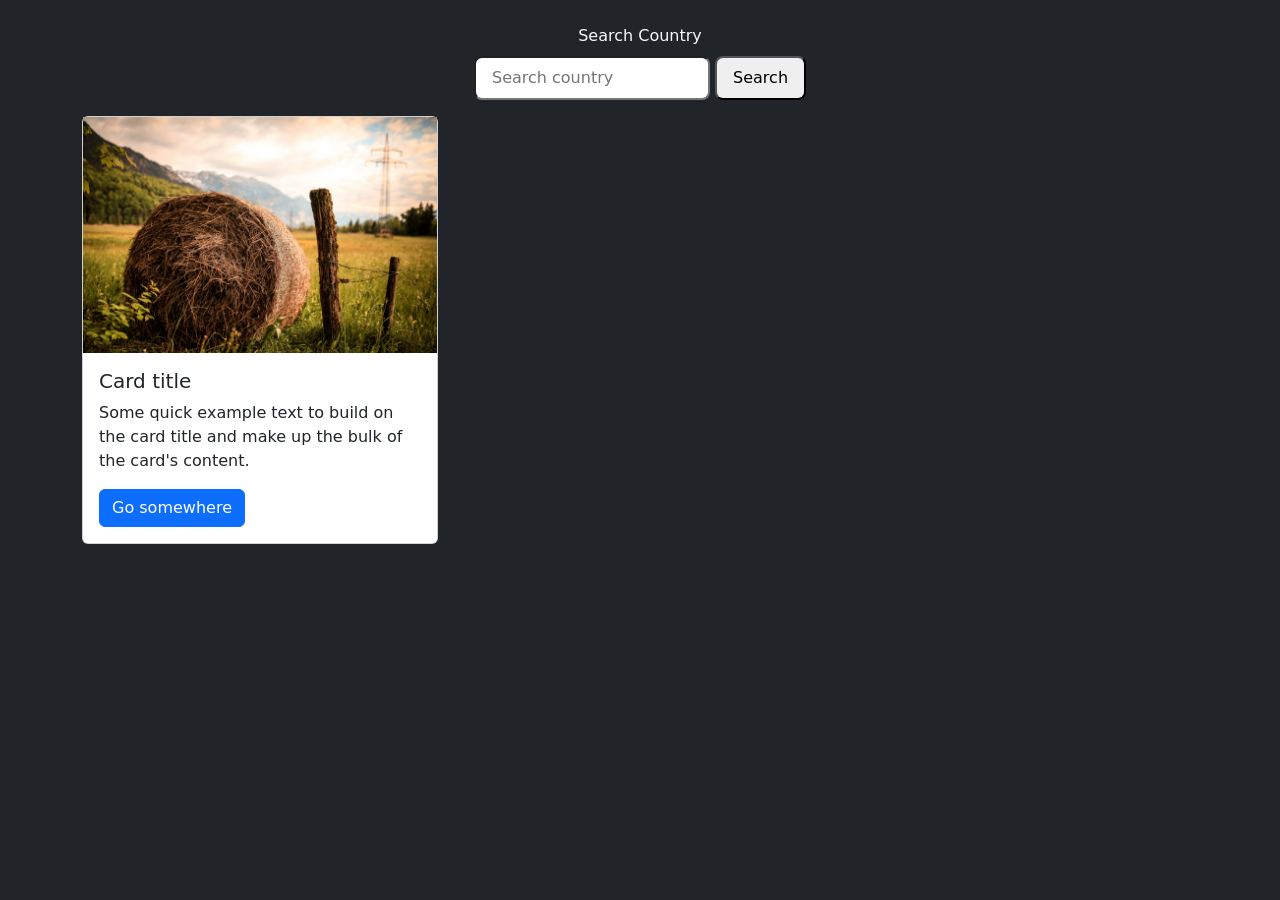
==== index.html @ 63b00c7c "first commit" ====
<!DOCTYPE html>
<html lang="en">
<head>
    <meta charset="UTF-8">
    <meta http-equiv="X-UA-Compatible" content="IE=edge">
    <meta name="viewport" content="width=device-width, initial-scale=1.0">
    <link href="https://cdn.jsdelivr.net/npm/bootstrap@5.0.2/dist/css/bootstrap.min.css" rel="stylesheet" integrity="sha384-EVSTQN3/azprG1Anm3QDgpJLIm9Nao0Yz1ztcQTwFspd3yD65VohhpuuCOmLASjC" crossorigin="anonymous">
    <link rel="stylesheet" href="style.css">
    <title>Document</title>
</head>
<body class="bg-dark">
    <section id="country">
        <div class="container py-3">
            <div class="search text-center">
                <form action="index.php" method="post" class="search-form">
                    <label for="country" class="my-2 text-light">Search Country</label><br>
                    <input type="text" name="country" class="search-input py-2 px-3 rounded-3" placeholder="Search country">
                    <input type="submit" class="search py-2 px-3 rounded-3" name="search" value="Search">
                </form>
            </div>
            <div class="row py-3">
                <div class="col-md-4">
                    <div class="card">
                        <img src="img/pexels-tobi-518557.jpg" alt="">
                        <div class="card-body">
                            <h5 class="card-title">Card title</h5>
                            <p class="card-text">Some quick example text to build on the card title and make up the bulk of the card's content.</p>
                            <a href="#" class="btn btn-primary">Go somewhere</a>
                        </div>
                    </div>
                </div>
            </div>
        </div>
    </section>
    <script src="https://cdn.jsdelivr.net/npm/bootstrap@5.0.2/dist/js/bootstrap.bundle.min.js" integrity="sha384-MrcW6ZMFYlzcLA8Nl+NtUVF0sA7MsXsP1UyJoMp4YLEuNSfAP+JcXn/tWtIaxVXM" crossorigin="anonymous"></script>
    <script src="app.js"></script>
</body>
</html>
---- style.css ----
.image {
    width: 100%;
    height: 250px !important;
}
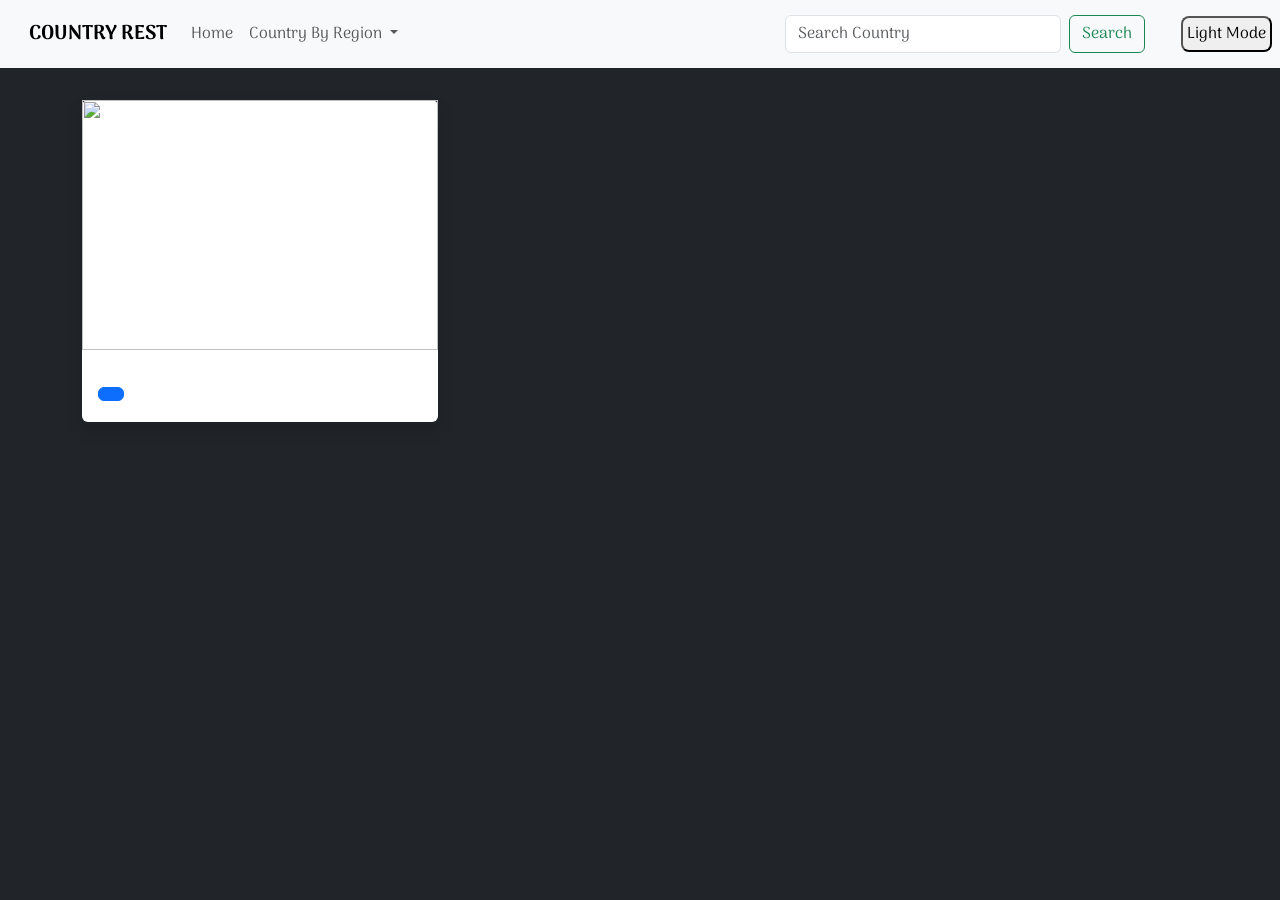
==== commit fece2adf: "renew" ====
--- a/index.html
+++ b/index.html
@@ -8,24 +8,55 @@
     <link rel="stylesheet" href="style.css">
     <title>Document</title>
 </head>
-<body class="bg-dark">
+<body class="bg-dark text-light body">
+    <section id="navbarsection">
+        <nav class="navbar navbar-expand-lg navbar-light bg-light">
+            <div class="container">
+              <a class="navbar-brand" href="#"><b>COUNTRY REST</b></a>
+              <button class="navbar-toggler" type="button" data-bs-toggle="collapse" data-bs-target="#navbarSupportedContent" aria-controls="navbarSupportedContent" aria-expanded="false" aria-label="Toggle navigation">
+                <span class="navbar-toggler-icon"></span>
+              </button>
+              <div class="collapse navbar-collapse" id="navbarSupportedContent">
+                <ul class="navbar-nav me-auto mb-2 mb-lg-0">
+                  <li class="nav-item">
+                    <a class="nav-link home" aria-current="page" href="#">Home</a>
+                  </li>
+                  <li class="nav-item dropdown">
+                    <a class="nav-link dropdown-toggle" href="#" id="navbarDropdown" role="button" data-bs-toggle="dropdown" aria-expanded="false">
+                        Country By Region
+                    </a>
+                    <ul class="dropdown-menu" aria-labelledby="navbarDropdown">
+                      <li><a class="dropdown-item region" href="#">Africa</a></li>
+                      <li><a class="dropdown-item region" href="#">Europe</a></li>
+                      <li><a class="dropdown-item region" href="#">Asia</a></li>
+                      <li><a class="dropdown-item region" href="#">Americas</a></li>
+                      <li><a class="dropdown-item region" href="#">Oceania</a></li>
+                    </ul>
+                  </li>
+                </ul>
+                <form class="d-flex search">
+                  <input class="form-control me-2 search-input" type="search" placeholder="Search Country" aria-label="Search">
+                  <button class="btn btn-outline-success search" type="submit">Search</button>
+                </form>
+              </div>
+            </div>
+            <div class="p-2 d-flex justify-content-end align-items-center">
+              <button class="rounded-3 p-1 changebtn">Light Mode</button>
+            </div>
+          </nav>
+    </section>
     <section id="country">
         <div class="container py-3">
-            <div class="search text-center">
-                <form action="index.php" method="post" class="search-form">
-                    <label for="country" class="my-2 text-light">Search Country</label><br>
-                    <input type="text" name="country" class="search-input py-2 px-3 rounded-3" placeholder="Search country">
-                    <input type="submit" class="search py-2 px-3 rounded-3" name="search" value="Search">
-                </form>
-            </div>
             <div class="row py-3">
-                <div class="col-md-4">
-                    <div class="card">
-                        <img src="img/pexels-tobi-518557.jpg" alt="">
+                <div class="col-md-4 mb-5">
+                    <div class="card border-0 shadow">
+                        <img src="" alt="" class="image">
                         <div class="card-body">
-                            <h5 class="card-title">Card title</h5>
-                            <p class="card-text">Some quick example text to build on the card title and make up the bulk of the card's content.</p>
-                            <a href="#" class="btn btn-primary">Go somewhere</a>
+                            <h5 class="card-title"></h5>
+                            <p class="card-text"></p>
+                            <p class="card-text"></p>
+                            <p class="card-text"></p>
+                            <a href="#" class="btn btn-primary view-more"></a>
                         </div>
                     </div>
                 </div>
--- a/style.css
+++ b/style.css
@@ -1,4 +1,22 @@
+@import url('https://fonts.googleapis.com/css2?family=Arima&display=swap');
+
+* {
+    margin: 0;
+    padding: 0;
+    box-sizing: border-box;
+    font-family: 'Arima', cursive;
+}
 .image {
     width: 100%;
     height: 250px !important;
-}+}
+
+.change {
+    background-color: white !important;
+    color: black !important;
+}
+.changecard {
+    background-color: black !important;
+    color: white !important;
+}
+
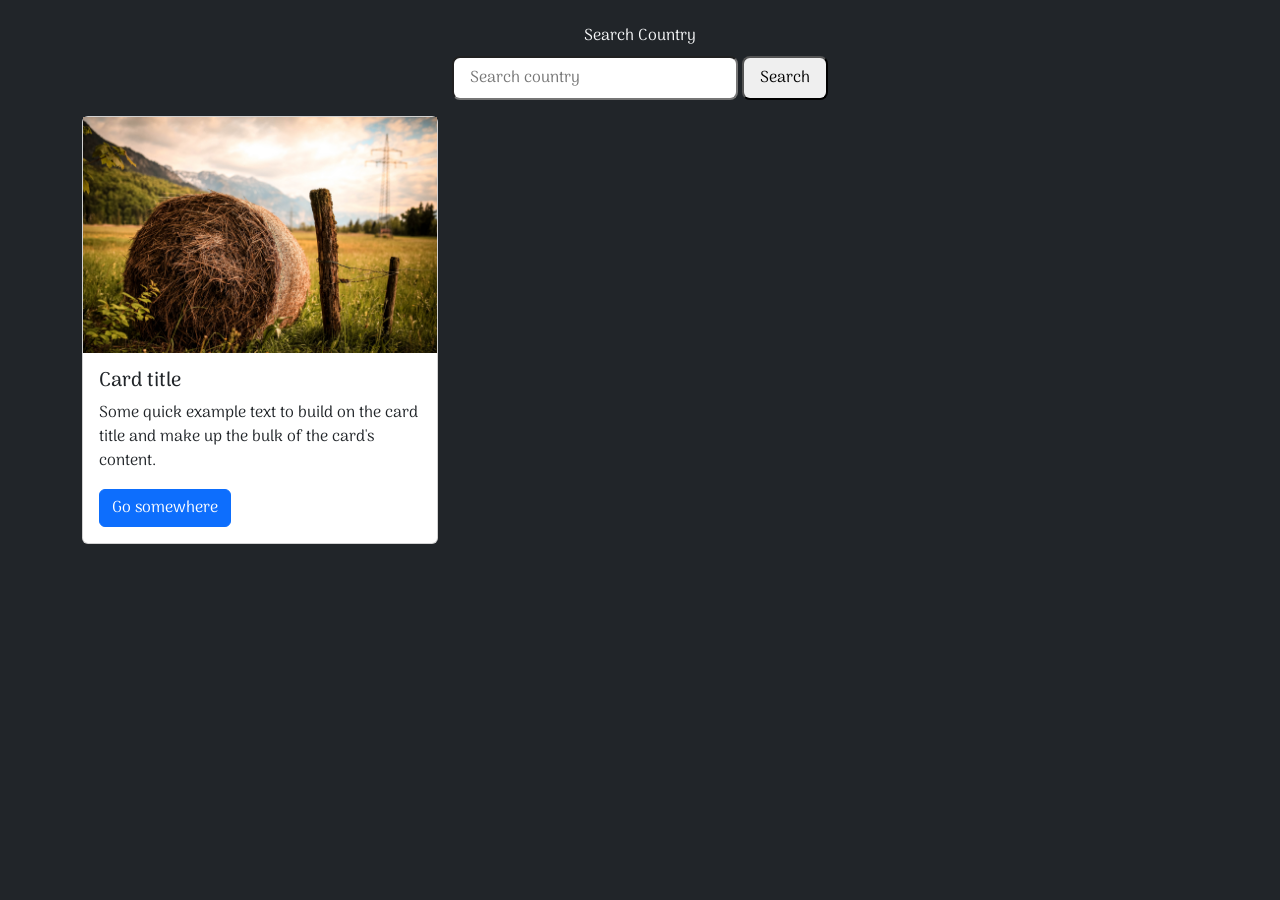
==== commit 979c3f7b: "new" ====
--- a/index.html
+++ b/index.html
@@ -8,55 +8,24 @@
     <link rel="stylesheet" href="style.css">
     <title>Document</title>
 </head>
-<body class="bg-dark text-light body">
-    <section id="navbarsection">
-        <nav class="navbar navbar-expand-lg navbar-light bg-light">
-            <div class="container">
-              <a class="navbar-brand" href="#"><b>COUNTRY REST</b></a>
-              <button class="navbar-toggler" type="button" data-bs-toggle="collapse" data-bs-target="#navbarSupportedContent" aria-controls="navbarSupportedContent" aria-expanded="false" aria-label="Toggle navigation">
-                <span class="navbar-toggler-icon"></span>
-              </button>
-              <div class="collapse navbar-collapse" id="navbarSupportedContent">
-                <ul class="navbar-nav me-auto mb-2 mb-lg-0">
-                  <li class="nav-item">
-                    <a class="nav-link home" aria-current="page" href="#">Home</a>
-                  </li>
-                  <li class="nav-item dropdown">
-                    <a class="nav-link dropdown-toggle" href="#" id="navbarDropdown" role="button" data-bs-toggle="dropdown" aria-expanded="false">
-                        Country By Region
-                    </a>
-                    <ul class="dropdown-menu" aria-labelledby="navbarDropdown">
-                      <li><a class="dropdown-item region" href="#">Africa</a></li>
-                      <li><a class="dropdown-item region" href="#">Europe</a></li>
-                      <li><a class="dropdown-item region" href="#">Asia</a></li>
-                      <li><a class="dropdown-item region" href="#">Americas</a></li>
-                      <li><a class="dropdown-item region" href="#">Oceania</a></li>
-                    </ul>
-                  </li>
-                </ul>
-                <form class="d-flex search">
-                  <input class="form-control me-2 search-input" type="search" placeholder="Search Country" aria-label="Search">
-                  <button class="btn btn-outline-success search" type="submit">Search</button>
-                </form>
-              </div>
-            </div>
-            <div class="p-2 d-flex justify-content-end align-items-center">
-              <button class="rounded-3 p-1 changebtn">Light Mode</button>
-            </div>
-          </nav>
-    </section>
+<body class="bg-dark">
     <section id="country">
         <div class="container py-3">
+            <div class="search text-center">
+                <form action="" method="post" class="search-form">
+                    <label for="country" class="my-2 text-light">Search Country</label><br>
+                    <input type="text" name="country" class="search-input py-2 px-3 rounded-3" placeholder="Search country">
+                    <input type="submit" class="search py-2 px-3 rounded-3" name="search" value="Search">
+                </form>
+            </div>
             <div class="row py-3">
-                <div class="col-md-4 mb-5">
-                    <div class="card border-0 shadow">
-                        <img src="" alt="" class="image">
+                <div class="col-md-4">
+                    <div class="card">
+                        <img src="img/pexels-tobi-518557.jpg" alt="">
                         <div class="card-body">
-                            <h5 class="card-title"></h5>
-                            <p class="card-text"></p>
-                            <p class="card-text"></p>
-                            <p class="card-text"></p>
-                            <a href="#" class="btn btn-primary view-more"></a>
+                            <h5 class="card-title">Card title</h5>
+                            <p class="card-text">Some quick example text to build on the card title and make up the bulk of the card's content.</p>
+                            <a href="#" class="btn btn-primary">Go somewhere</a>
                         </div>
                     </div>
                 </div>
--- a/style.css
+++ b/style.css
@@ -15,8 +15,8 @@
     background-color: white !important;
     color: black !important;
 }
-.changecard {
+/* .changecard {
     background-color: black !important;
     color: white !important;
-}
+} */
 
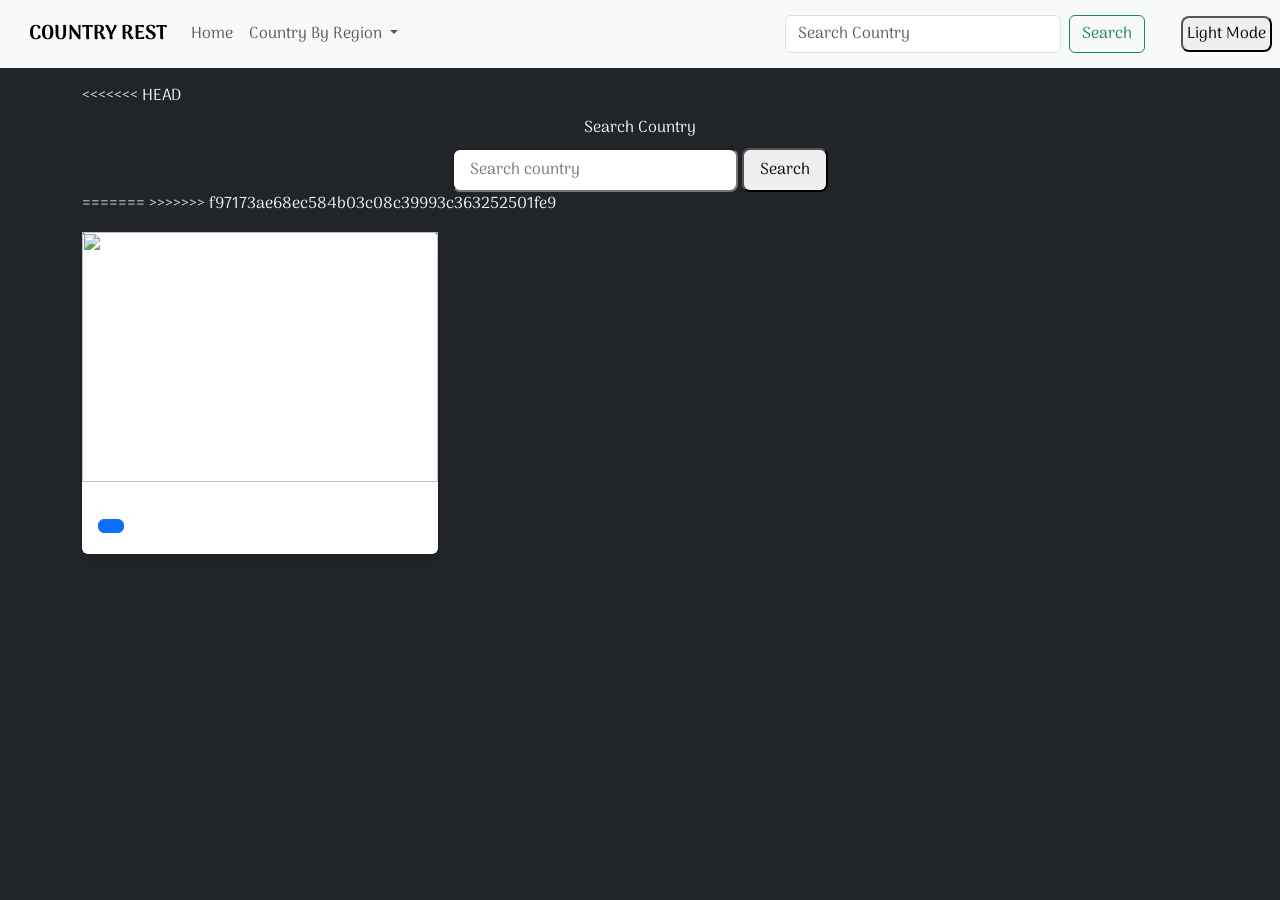
==== commit 31f86831: "Merge branch 'main' of https://github.com/Official-simple-soul/restCountry" ====
--- a/index.html
+++ b/index.html
@@ -8,9 +8,46 @@
     <link rel="stylesheet" href="style.css">
     <title>Document</title>
 </head>
-<body class="bg-dark">
+<body class="bg-dark text-light body">
+    <section id="navbarsection">
+        <nav class="navbar navbar-expand-lg navbar-light bg-light">
+            <div class="container">
+              <a class="navbar-brand" href="#"><b>COUNTRY REST</b></a>
+              <button class="navbar-toggler" type="button" data-bs-toggle="collapse" data-bs-target="#navbarSupportedContent" aria-controls="navbarSupportedContent" aria-expanded="false" aria-label="Toggle navigation">
+                <span class="navbar-toggler-icon"></span>
+              </button>
+              <div class="collapse navbar-collapse" id="navbarSupportedContent">
+                <ul class="navbar-nav me-auto mb-2 mb-lg-0">
+                  <li class="nav-item">
+                    <a class="nav-link home" aria-current="page" href="#">Home</a>
+                  </li>
+                  <li class="nav-item dropdown">
+                    <a class="nav-link dropdown-toggle" href="#" id="navbarDropdown" role="button" data-bs-toggle="dropdown" aria-expanded="false">
+                        Country By Region
+                    </a>
+                    <ul class="dropdown-menu" aria-labelledby="navbarDropdown">
+                      <li><a class="dropdown-item region" href="#">Africa</a></li>
+                      <li><a class="dropdown-item region" href="#">Europe</a></li>
+                      <li><a class="dropdown-item region" href="#">Asia</a></li>
+                      <li><a class="dropdown-item region" href="#">Americas</a></li>
+                      <li><a class="dropdown-item region" href="#">Oceania</a></li>
+                    </ul>
+                  </li>
+                </ul>
+                <form class="d-flex search">
+                  <input class="form-control me-2 search-input" type="search" placeholder="Search Country" aria-label="Search">
+                  <button class="btn btn-outline-success search" type="submit">Search</button>
+                </form>
+              </div>
+            </div>
+            <div class="p-2 d-flex justify-content-end align-items-center">
+              <button class="rounded-3 p-1 changebtn">Light Mode</button>
+            </div>
+          </nav>
+    </section>
     <section id="country">
         <div class="container py-3">
+<<<<<<< HEAD
             <div class="search text-center">
                 <form action="" method="post" class="search-form">
                     <label for="country" class="my-2 text-light">Search Country</label><br>
@@ -18,14 +55,18 @@
                     <input type="submit" class="search py-2 px-3 rounded-3" name="search" value="Search">
                 </form>
             </div>
+=======
+>>>>>>> f97173ae68ec584b03c08c39993c363252501fe9
             <div class="row py-3">
-                <div class="col-md-4">
-                    <div class="card">
-                        <img src="img/pexels-tobi-518557.jpg" alt="">
+                <div class="col-md-4 mb-5">
+                    <div class="card border-0 shadow">
+                        <img src="" alt="" class="image">
                         <div class="card-body">
-                            <h5 class="card-title">Card title</h5>
-                            <p class="card-text">Some quick example text to build on the card title and make up the bulk of the card's content.</p>
-                            <a href="#" class="btn btn-primary">Go somewhere</a>
+                            <h5 class="card-title"></h5>
+                            <p class="card-text"></p>
+                            <p class="card-text"></p>
+                            <p class="card-text"></p>
+                            <a href="#" class="btn btn-primary view-more"></a>
                         </div>
                     </div>
                 </div>
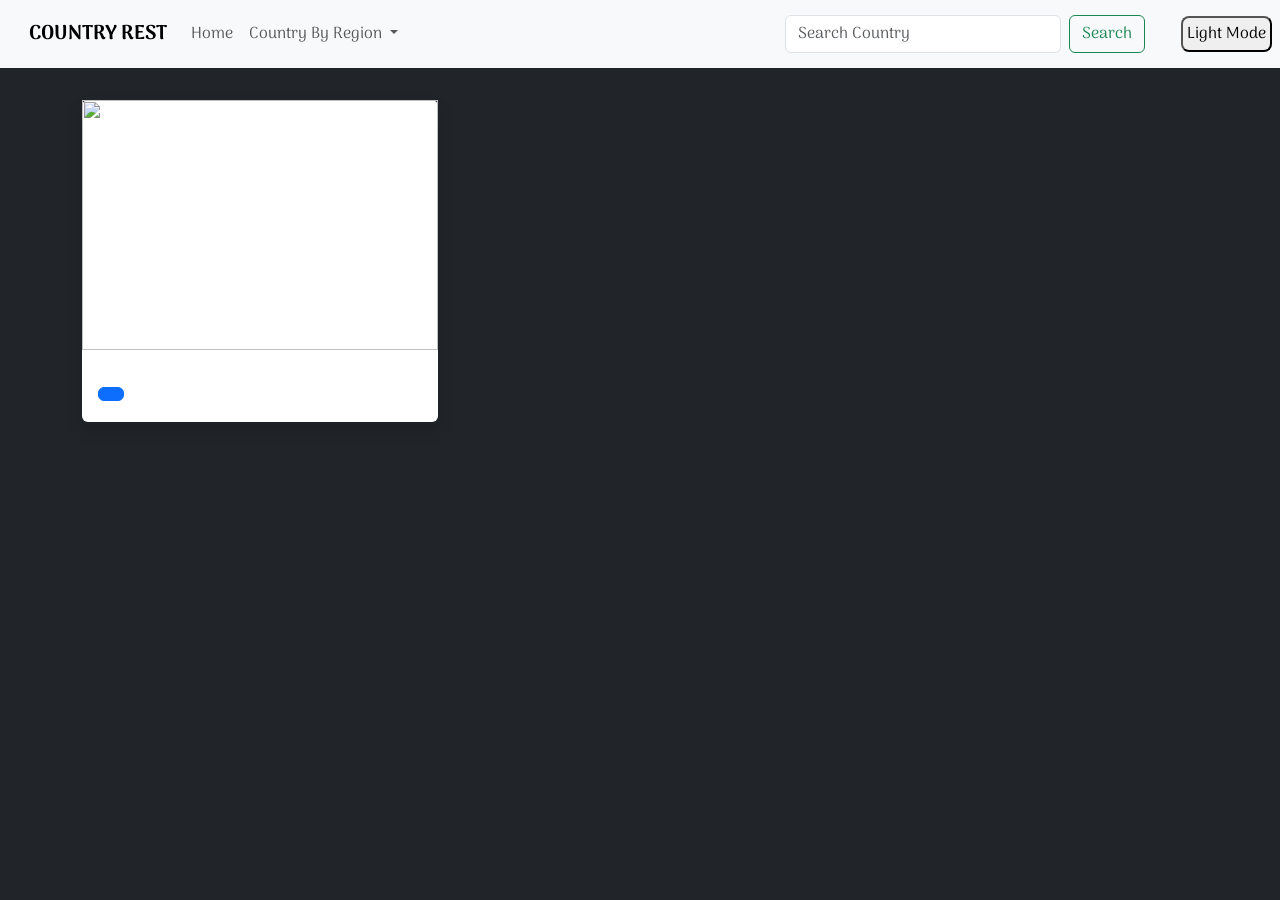
==== commit fdb2d864: "new" ====
--- a/index.html
+++ b/index.html
@@ -47,16 +47,6 @@
     </section>
     <section id="country">
         <div class="container py-3">
-<<<<<<< HEAD
-            <div class="search text-center">
-                <form action="" method="post" class="search-form">
-                    <label for="country" class="my-2 text-light">Search Country</label><br>
-                    <input type="text" name="country" class="search-input py-2 px-3 rounded-3" placeholder="Search country">
-                    <input type="submit" class="search py-2 px-3 rounded-3" name="search" value="Search">
-                </form>
-            </div>
-=======
->>>>>>> f97173ae68ec584b03c08c39993c363252501fe9
             <div class="row py-3">
                 <div class="col-md-4 mb-5">
                     <div class="card border-0 shadow">
--- a/style.css
+++ b/style.css
@@ -15,8 +15,10 @@
     background-color: white !important;
     color: black !important;
 }
-/* .changecard {
-    background-color: black !important;
-    color: white !important;
-} */
 
+@media (max-width: 450px) {
+    .new {
+        margin-top: 30px !important;
+    }
+}
+
